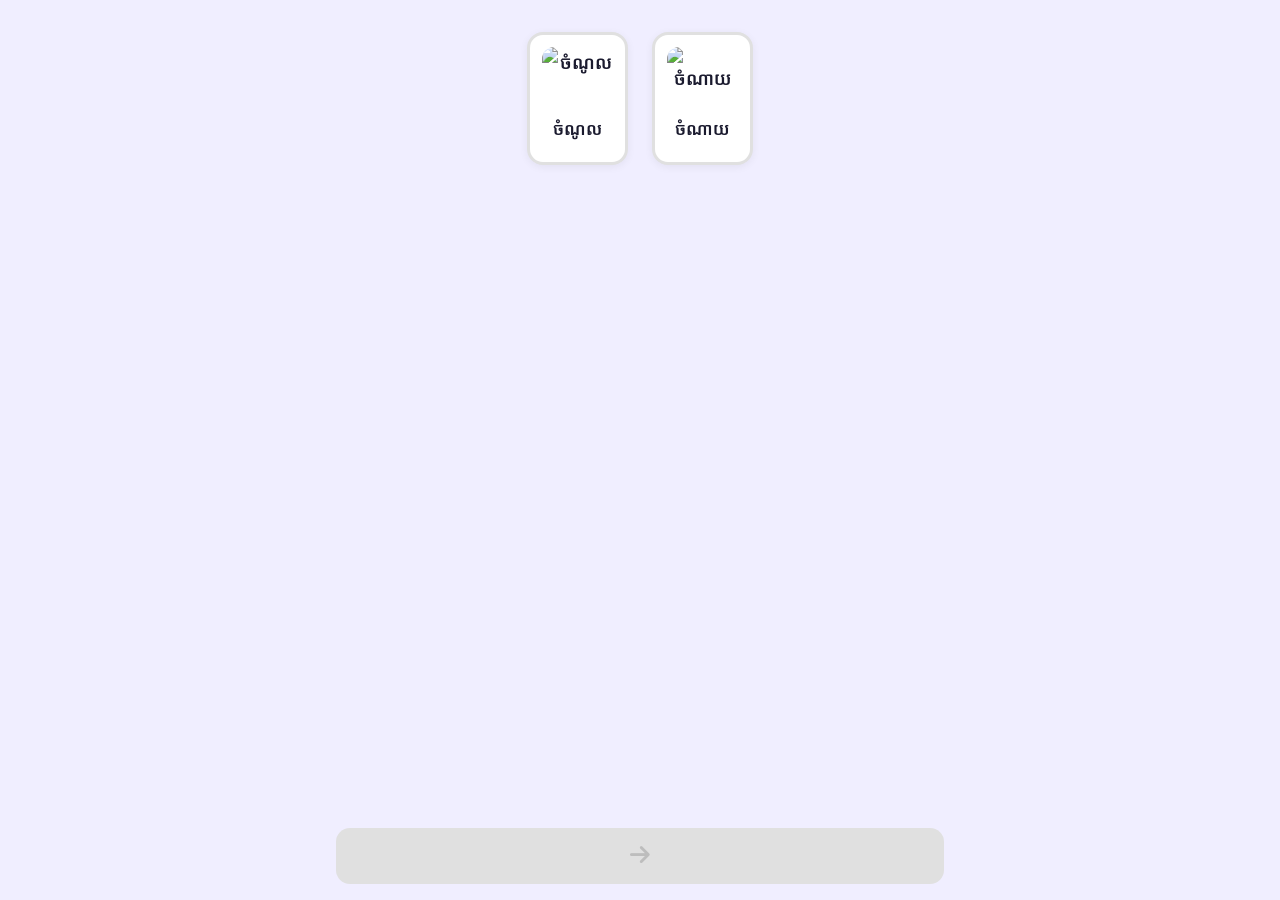
==== index.html @ 59afe657 "Add files via upload" ====
<!DOCTYPE html>
<html lang="km">
<head>
  <meta charset="UTF-8">
  <meta name="viewport" content="width=device-width, initial-scale=1.0, viewport-fit=cover">
  <meta name="theme-color" content="#F0EEFF">
  <meta name="apple-mobile-web-app-capable" content="yes">
  <meta name="apple-mobile-web-app-status-bar-style" content="default">
  <title>ម៉ែមាលាចំណូលចំណាយ</title>
  <link rel="preconnect" href="https://fonts.googleapis.com">
  <link rel="preconnect" href="https://fonts.gstatic.com" crossorigin>
  <link href="https://fonts.googleapis.com/css2?family=Noto+Sans+Khmer:wght@400;500;600;700&display=swap" rel="stylesheet">
  <link rel="stylesheet" href="https://cdnjs.cloudflare.com/ajax/libs/font-awesome/6.5.1/css/all.min.css">
  <link rel="stylesheet" href="style.css">
</head>
<body>
  <div id="pendingBanner" class="pending-banner" onclick="retryPending()">
    <i class="fa-solid fa-cloud-upload-alt"></i>
    <span id="pendingText">កំពុងរង់ចាំដាក់ស្នើ <span id="pendingCount">0</span> ប្រតិបត្តិការ — ចុចដើម្បីដាក់ស្នើ</span>
  </div>
  <!-- Page 1: Selection -->
  <div class="page page-selection active">
    <div class="container">
      <section class="selection" role="radiogroup" aria-label="ជ្រើសរើសប្រភេទចំណូល">
        <div class="card" tabindex="0" role="radio" aria-checked="false" data-value="income">
          <span class="card-check-badge" aria-hidden="true">
            <svg viewBox="0 0 24 24" fill="none"><path d="M5 13l4 4L19 7" stroke="currentColor" stroke-width="3" stroke-linecap="round" stroke-linejoin="round"/></svg>
          </span>
          <div class="card-image">
            <img src="images/ចំណូល.png" alt="ចំណូល" loading="lazy">
          </div>
          <p class="card-label">ចំណូល</p>
        </div>

        <div class="card" tabindex="0" role="radio" aria-checked="false" data-value="expense">
          <span class="card-check-badge" aria-hidden="true">
            <svg viewBox="0 0 24 24" fill="none"><path d="M5 13l4 4L19 7" stroke="currentColor" stroke-width="3" stroke-linecap="round" stroke-linejoin="round"/></svg>
          </span>
          <div class="card-image">
            <img src="images/ចំណាយ.png" alt="ចំណាយ" loading="lazy">
          </div>
          <p class="card-label">ចំណាយ</p>
        </div>
      </section>
    </div>

    <footer class="sticky-footer">
      <button class="btn-continue" id="btnContinue" disabled aria-label="បន្ត">
        <i class="fa-solid fa-arrow-right btn-icon"></i>
      </button>
    </footer>
  </div>

  <script src="script.js"></script>
</body>
</html>
---- style.css ----
:root {
  --color-primary: #4CAF50;
  --color-primary-dark: #388E3C;
  --color-primary-light: #C8E6C9;
  --color-white: #FFFFFF;
  --color-text: #1A1A2E;
  --color-text-light: #888;
  --color-border: #E0E0E0;
  --color-disabled: #BDBDBD;
  --color-disabled-bg: #E0E0E0;
  --color-bg: #F0EEFF;
  --shadow-card: 0 2px 8px rgba(0, 0, 0, 0.06);
  --shadow-card-hover: 0 8px 24px rgba(0, 0, 0, 0.1);
  --shadow-card-selected: 0 4px 16px rgba(76, 175, 80, 0.2);
  --shadow-btn: 0 4px 16px rgba(76, 175, 80, 0.3);
  --radius-card: 16px;
  --radius-btn: 14px;
  --spacing-xs: 8px;
  --spacing-sm: 12px;
  --spacing-md: 16px;
  --spacing-lg: 24px;
  --spacing-xl: 32px;
  --max-width: 640px;
  --touch-min: 44px;
  --sticky-height: 88px;
  --font-family: 'Noto Sans Khmer', -apple-system, BlinkMacSystemFont, sans-serif;
  --transition-fast: 0.18s ease;
  --transition-normal: 0.3s ease;
  /* Legacy aliases for pages that still use old var names */
  --primary: #4CAF50;
  --primary-dark: #388E3C;
  --primary-light: #C8E6C9;
  --white: #FFFFFF;
  --text: #1A1A2E;
  --text-light: #888;
  --border: #E0E0E0;
  --bg: #F0EEFF;
  --shadow-sm: 0 2px 8px rgba(0, 0, 0, 0.06);
  --shadow-md: 0 8px 24px rgba(0, 0, 0, 0.1);
  --shadow-selected: 0 4px 16px rgba(76, 175, 80, 0.2);
  --radius-lg: 20px;
  --radius-md: 14px;
  --radius-sm: 12px;
  --font: 'Noto Sans Khmer', -apple-system, BlinkMacSystemFont, sans-serif;
}

*, *::before, *::after {
  margin: 0;
  padding: 0;
  box-sizing: border-box;
}

html {
  font-size: 18px;
  -webkit-text-size-adjust: 100%;
  scroll-behavior: smooth;
}

body {
  font-family: var(--font-family);
  background: var(--color-bg);
  color: var(--color-text);
  min-height: 100vh;
  min-height: 100dvh;
  line-height: 1.7;
  font-weight: 600;
  -webkit-font-smoothing: antialiased;
  -moz-osx-font-smoothing: grayscale;
  overflow-x: hidden;
}

/* === Page System === */
.page {
  display: none;
  min-height: 100vh;
  min-height: 100dvh;
  animation: pageIn var(--transition-normal) ease forwards;
}

.page.active {
  display: flex;
  flex-direction: column;
}

@keyframes pageIn {
  from { opacity: 0; transform: translateX(30px); }
  to { opacity: 1; transform: translateX(0); }
}

/* === Page 1: Selection === */
.container {
  max-width: var(--max-width);
  margin: 0 auto;
  padding: var(--spacing-lg) var(--spacing-md);
  flex: 1;
}

.page-selection .container {
  padding-bottom: calc(var(--sticky-height) + env(safe-area-inset-bottom, 0px) + var(--spacing-lg));
  overflow-y: auto;
}

.selection {
  display: flex;
  flex-direction: column;
  gap: var(--spacing-md);
}

.card {
  background: var(--color-white);
  border: 3px solid var(--color-border);
  border-radius: var(--radius-card);
  padding: var(--spacing-sm);
  cursor: pointer;
  transition: border-color var(--transition-fast), box-shadow var(--transition-fast), transform var(--transition-fast);
  box-shadow: var(--shadow-card);
  position: relative;
  outline: none;
  display: flex;
  flex-direction: column;
  align-items: center;
  text-align: center;
  -webkit-tap-highlight-color: transparent;
  user-select: none;
}

.card:hover {
  box-shadow: var(--shadow-card-hover);
  transform: translateY(-2px);
}

.card:active {
  transform: translateY(0) scale(0.98);
  box-shadow: var(--shadow-card);
  transition-duration: 0.08s;
}

.card:focus-visible {
  border-color: var(--color-primary);
  box-shadow: 0 0 0 3px var(--color-primary-light);
}

.card[aria-checked="true"] {
  border-color: var(--color-primary);
  box-shadow: var(--shadow-card-selected);
  transform: translateY(-2px);
}

.card[aria-checked="true"]:active {
  transform: translateY(0) scale(0.98);
}

.card-check-badge {
  position: absolute;
  top: 12px;
  right: 12px;
  width: 28px;
  height: 28px;
  background: var(--color-primary);
  border-radius: 50%;
  display: flex;
  align-items: center;
  justify-content: center;
  color: var(--color-white);
  opacity: 0;
  transform: scale(0);
  transition: opacity var(--transition-fast), transform var(--transition-fast);
  pointer-events: none;
  z-index: 1;
}

.card-check-badge svg {
  width: 16px;
  height: 16px;
}

.card[aria-checked="true"] .card-check-badge {
  opacity: 1;
  transform: scale(1);
}

.card-image {
  width: 100%;
  aspect-ratio: 4 / 3;
  display: flex;
  align-items: center;
  justify-content: center;
  overflow: hidden;
  border-radius: 12px;
  margin-bottom: var(--spacing-xs);
}

.card-image img {
  width: 100%;
  height: 100%;
  object-fit: contain;
  display: block;
}

.card-label {
  font-size: 0.95rem;
  font-weight: 600;
  color: var(--color-text);
  line-height: 1.5;
  padding: var(--spacing-xs) 0;
}

/* === Sticky Footer === */
.sticky-footer {
  position: fixed;
  bottom: 0;
  left: 0;
  right: 0;
  height: var(--sticky-height);
  padding-bottom: env(safe-area-inset-bottom, 0px);
  background: transparent;
  display: flex;
  align-items: center;
  justify-content: center;
  z-index: 100;
  pointer-events: none;
}

.btn-continue {
  pointer-events: auto;
  width: calc(100% - 32px);
  max-width: calc(var(--max-width) - 32px);
  height: 56px;
  padding: 0 var(--spacing-xl);
  font-family: var(--font-family);
  font-size: 1rem;
  font-weight: 600;
  border: none;
  border-radius: var(--radius-btn);
  cursor: pointer;
  transition: background-color var(--transition-fast), color var(--transition-fast), box-shadow var(--transition-fast), transform var(--transition-fast);
  background: var(--color-disabled-bg);
  color: var(--color-disabled);
}

.btn-continue:not(:disabled) {
  background: var(--color-primary);
  color: var(--color-white);
  box-shadow: var(--shadow-btn);
}

.btn-continue:not(:disabled):hover {
  background: var(--color-primary-dark);
  transform: translateY(-1px);
  box-shadow: 0 6px 20px rgba(76, 175, 80, 0.4);
}

.btn-continue:not(:disabled):active {
  transform: translateY(0) scale(0.98);
  box-shadow: var(--shadow-btn);
  transition-duration: 0.08s;
}

.btn-continue:focus-visible {
  outline: 3px solid var(--color-primary);
  outline-offset: 2px;
}

.btn-icon {
  font-size: 1.25rem;
}

@media (min-width: 640px) {
  .selection {
    flex-direction: row;
    gap: var(--spacing-lg);
  }

  .card {
    flex: 1;
  }

  .container {
    padding: var(--spacing-xl) var(--spacing-lg);
    padding-bottom: calc(var(--sticky-height) + env(safe-area-inset-bottom, 0px) + var(--spacing-xl));
  }

  .page-selection .container {
    padding-bottom: calc(var(--sticky-height) + env(safe-area-inset-bottom, 0px) + var(--spacing-xl));
  }
}

@media (max-width: 390px) {
  html {
    font-size: 17px;
  }
}

@media (max-width: 360px) {
  html {
    font-size: 16px;
  }

  .container {
    padding: var(--spacing-md) var(--spacing-sm);
  }

  .page-selection .container {
    padding-bottom: calc(var(--sticky-height) + env(safe-area-inset-bottom, 0px) + var(--spacing-sm));
  }

  .card {
    border-radius: 12px;
  }

  .card-image {
    border-radius: 8px;
  }

  .card-label {
    font-size: 0.9rem;
  }
}

/* === Sub‑page Cards (shared by all sub‑expense pages) === */
.page-sub .container {
  padding-bottom: calc(var(--sticky-height) + env(safe-area-inset-bottom, 0px) + var(--spacing-lg));
  flex: 1;
  overflow-y: auto;
}

.sub-grid {
  display: flex;
  flex-direction: column;
  gap: var(--spacing-md);
}

.sub-card {
  background: var(--color-white);
  border: 3px solid var(--color-border);
  border-radius: var(--radius-card);
  padding: var(--spacing-sm);
  cursor: pointer;
  transition: border-color var(--transition-fast), box-shadow var(--transition-fast), transform var(--transition-fast);
  box-shadow: var(--shadow-card);
  position: relative;
  outline: none;
  -webkit-tap-highlight-color: transparent;
  user-select: none;
}

.sub-card:hover {
  box-shadow: var(--shadow-card-hover);
  transform: translateY(-2px);
}

.sub-card:active {
  transform: translateY(0) scale(0.98);
  box-shadow: var(--shadow-card);
  transition-duration: 0.08s;
}

.sub-card:focus-visible {
  border-color: var(--color-primary);
  box-shadow: 0 0 0 3px var(--color-primary-light);
}

.sub-card.selected {
  border-color: var(--color-primary);
  box-shadow: var(--shadow-card-selected);
  transform: translateY(-2px);
}

.sub-card-image {
  width: 100%;
  aspect-ratio: 4 / 3;
  display: flex;
  align-items: center;
  justify-content: center;
  overflow: hidden;
  border-radius: 12px;
  margin-bottom: var(--spacing-xs);
}

.sub-card-image img {
  width: 100%;
  height: 100%;
  object-fit: contain;
  display: block;
}

.sub-card-image svg {
  width: 64px;
  height: 64px;
}

.sub-card-title {
  font-size: 1rem;
  font-weight: 600;
  color: var(--color-text);
  line-height: 1.5;
}

.sub-card-examples {
  font-size: 0.8rem;
  color: #888;
  line-height: 1.4;
  margin-top: 2px;
}

.sub-card-check {
  position: absolute;
  top: 12px;
  right: 12px;
  width: 28px;
  height: 28px;
  border-radius: 50%;
  background: var(--color-primary);
  display: flex;
  align-items: center;
  justify-content: center;
  color: var(--color-white);
  opacity: 0;
  transform: scale(0);
  transition: opacity var(--transition-fast), transform var(--transition-fast);
  pointer-events: none;
  z-index: 1;
}

.sub-card.selected .sub-card-check {
  opacity: 1;
  transform: scale(1);
}

.sub-card-check i {
  font-size: 14px;
  color: var(--color-white);
}

@media (min-width: 640px) {
  .sub-grid {
    display: grid;
    grid-template-columns: 1fr 1fr 1fr;
    gap: var(--spacing-lg);
  }
}

@media (max-width: 360px) {
  .sub-card-image {
    border-radius: 8px;
  }
}

/* === Back Button === */
.back-btn {
  position: fixed;
  top: 12px;
  left: 12px;
  z-index: 200;
  width: 44px;
  height: 44px;
  border: none;
  border-radius: 50%;
  background: var(--color-white);
  color: var(--color-text);
  box-shadow: 0 2px 8px rgba(0,0,0,0.1);
  cursor: pointer;
  display: flex;
  align-items: center;
  justify-content: center;
  transition: transform var(--transition-fast), box-shadow var(--transition-fast);
  -webkit-tap-highlight-color: transparent;
  outline: none;
}

.back-btn:hover {
  transform: translateX(-2px);
  box-shadow: 0 4px 16px rgba(0,0,0,0.15);
}

.back-btn:active {
  transform: scale(0.92);
  transition-duration: 0.08s;
}

.back-btn:focus-visible {
  box-shadow: 0 0 0 3px var(--color-primary-light);
}

.back-btn i {
  font-size: 1.1rem;
}

@media (prefers-reduced-motion: reduce) {
  *, *::before, *::after {
    transition-duration: 0.01ms !important;
    animation-duration: 0.01ms !important;
  }
}

/* === Status Overlay (amount.html) === */
.status-overlay {
  display: none;
  position: fixed;
  top: 0; left: 0; right: 0; bottom: 0;
  z-index: 999;
  flex-direction: column;
  align-items: center;
  justify-content: center;
  font-family: var(--font-family);
  color: var(--color-white);
  transition: opacity 0.3s ease;
}

.status-box {
  text-align: center;
}

.status-icon {
  margin-bottom: 16px;
}

.status-text {
  font-size: 1.2rem;
  font-weight: 600;
}

/* === Pending Sync Banner (index.html) === */
.pending-banner {
  background: #FF9800;
  color: #fff;
  text-align: center;
  padding: 12px 16px;
  font-size: 0.85rem;
  font-weight: 600;
  font-family: var(--font-family);
  position: fixed;
  top: 0;
  left: 0;
  right: 0;
  z-index: 300;
  cursor: pointer;
  display: none;
}

.pending-banner i {
  margin-right: 8px;
}
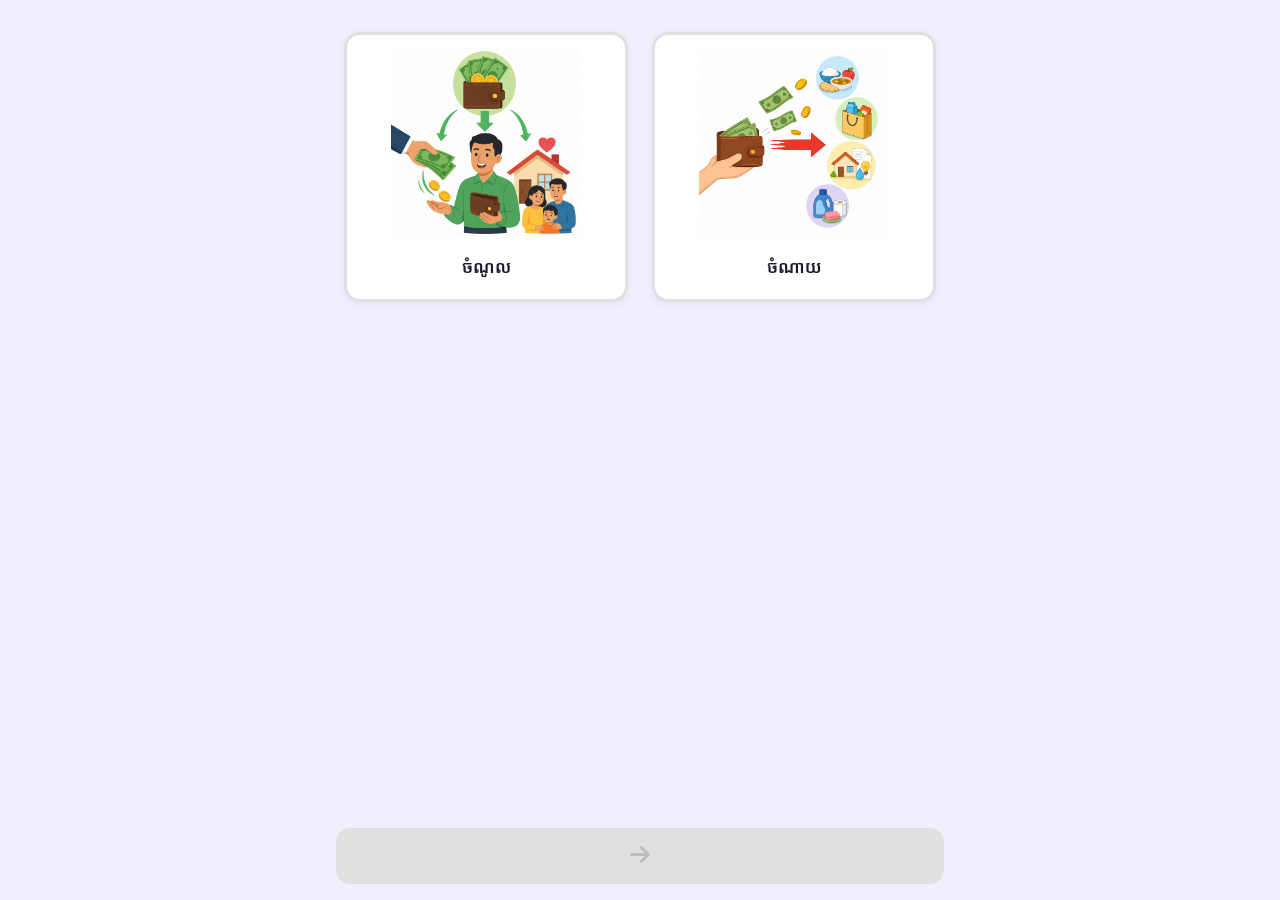
==== commit b47b637f: "commit" ====
--- a/index.html
+++ b/index.html
@@ -7,6 +7,7 @@
   <meta name="apple-mobile-web-app-capable" content="yes">
   <meta name="apple-mobile-web-app-status-bar-style" content="default">
   <title>ម៉ែមាលាចំណូលចំណាយ</title>
+  <link rel="icon" href="favicon.png" type="image/png">
   <link rel="preconnect" href="https://fonts.googleapis.com">
   <link rel="preconnect" href="https://fonts.gstatic.com" crossorigin>
   <link href="https://fonts.googleapis.com/css2?family=Noto+Sans+Khmer:wght@400;500;600;700&display=swap" rel="stylesheet">
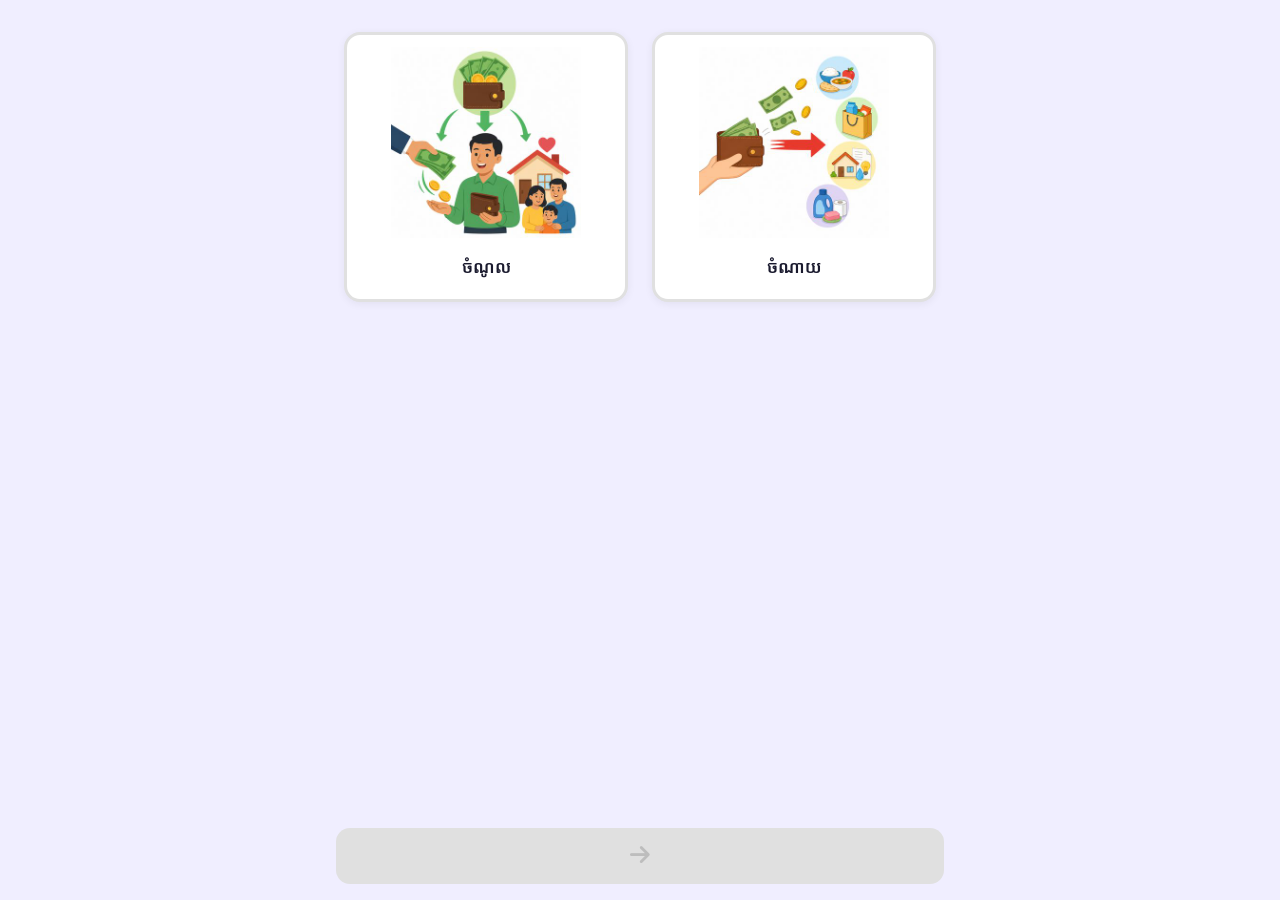
==== commit c9e05017: "Commit" ====
--- a/index.html
+++ b/index.html
@@ -28,7 +28,7 @@
             <svg viewBox="0 0 24 24" fill="none"><path d="M5 13l4 4L19 7" stroke="currentColor" stroke-width="3" stroke-linecap="round" stroke-linejoin="round"/></svg>
           </span>
           <div class="card-image">
-            <img src="images/ចំណូល.png" alt="ចំណូល" loading="lazy">
+            <img src="images/ចំណូល.jpg" alt="ចំណូល" loading="lazy">
           </div>
           <p class="card-label">ចំណូល</p>
         </div>
@@ -38,7 +38,7 @@
             <svg viewBox="0 0 24 24" fill="none"><path d="M5 13l4 4L19 7" stroke="currentColor" stroke-width="3" stroke-linecap="round" stroke-linejoin="round"/></svg>
           </span>
           <div class="card-image">
-            <img src="images/ចំណាយ.png" alt="ចំណាយ" loading="lazy">
+            <img src="images/ចំណាយ.jpg" alt="ចំណាយ" loading="lazy">
           </div>
           <p class="card-label">ចំណាយ</p>
         </div>
--- a/style.css
+++ b/style.css
@@ -15,6 +15,8 @@
   --shadow-btn: 0 4px 16px rgba(76, 175, 80, 0.3);
   --radius-card: 16px;
   --radius-btn: 14px;
+  --radius-lg: 20px;
+  --radius-sm: 12px;
   --spacing-xs: 8px;
   --spacing-sm: 12px;
   --spacing-md: 16px;
@@ -26,22 +28,6 @@
   --font-family: 'Noto Sans Khmer', -apple-system, BlinkMacSystemFont, sans-serif;
   --transition-fast: 0.18s ease;
   --transition-normal: 0.3s ease;
-  /* Legacy aliases for pages that still use old var names */
-  --primary: #4CAF50;
-  --primary-dark: #388E3C;
-  --primary-light: #C8E6C9;
-  --white: #FFFFFF;
-  --text: #1A1A2E;
-  --text-light: #888;
-  --border: #E0E0E0;
-  --bg: #F0EEFF;
-  --shadow-sm: 0 2px 8px rgba(0, 0, 0, 0.06);
-  --shadow-md: 0 8px 24px rgba(0, 0, 0, 0.1);
-  --shadow-selected: 0 4px 16px rgba(76, 175, 80, 0.2);
-  --radius-lg: 20px;
-  --radius-md: 14px;
-  --radius-sm: 12px;
-  --font: 'Noto Sans Khmer', -apple-system, BlinkMacSystemFont, sans-serif;
 }
 
 *, *::before, *::after {
@@ -452,8 +438,8 @@
   top: 12px;
   left: 12px;
   z-index: 200;
-  width: 44px;
-  height: 44px;
+  width: 38px;
+  height: 38px;
   border: none;
   border-radius: 50%;
   background: var(--color-white);
@@ -483,13 +469,131 @@
 }
 
 .back-btn i {
-  font-size: 1.1rem;
+  font-size: 0.95rem;
 }
 
 @media (prefers-reduced-motion: reduce) {
   *, *::before, *::after {
     transition-duration: 0.01ms !important;
     animation-duration: 0.01ms !important;
+  }
+}
+
+/* === Income / Expense selection pages === */
+.income-grid, .expense-grid {
+  display: flex;
+  flex-direction: column;
+  gap: var(--spacing-md);
+}
+
+.income-card, .expense-card {
+  background: var(--color-white);
+  border: 3px solid var(--color-border);
+  border-radius: var(--radius-card);
+  padding: var(--spacing-sm);
+  cursor: pointer;
+  transition: border-color var(--transition-fast), box-shadow var(--transition-fast), transform var(--transition-fast);
+  box-shadow: var(--shadow-card);
+  position: relative;
+  outline: none;
+  -webkit-tap-highlight-color: transparent;
+  user-select: none;
+}
+
+.income-card:hover, .expense-card:hover {
+  box-shadow: var(--shadow-card-hover);
+  transform: translateY(-2px);
+}
+
+.income-card:active, .expense-card:active {
+  transform: translateY(0) scale(0.98);
+  box-shadow: var(--shadow-card);
+  transition-duration: 0.08s;
+}
+
+.income-card:focus-visible, .expense-card:focus-visible {
+  border-color: var(--color-primary);
+  box-shadow: 0 0 0 3px var(--color-primary-light);
+}
+
+.income-card.selected, .expense-card.selected {
+  border-color: var(--color-primary);
+  box-shadow: var(--shadow-card-selected);
+  transform: translateY(-2px);
+}
+
+.income-card-image, .expense-card-image {
+  width: 100%;
+  aspect-ratio: 4 / 3;
+  display: flex;
+  align-items: center;
+  justify-content: center;
+  overflow: hidden;
+  border-radius: 12px;
+  margin-bottom: var(--spacing-xs);
+}
+
+.income-card-image img, .expense-card-image img {
+  width: 100%;
+  height: 100%;
+  object-fit: contain;
+  display: block;
+}
+
+.expense-card-image svg {
+  width: 64px;
+  height: 64px;
+}
+
+.income-card-label, .expense-card-label {
+  font-size: 0.95rem;
+  font-weight: 600;
+  color: var(--color-text);
+  line-height: 1.5;
+  padding: var(--spacing-xs) 0;
+  text-align: center;
+}
+
+.income-card-check, .expense-card-check {
+  position: absolute;
+  top: 12px;
+  right: 12px;
+  width: 28px;
+  height: 28px;
+  border-radius: 50%;
+  background: var(--color-primary);
+  display: flex;
+  align-items: center;
+  justify-content: center;
+  color: var(--color-white);
+  opacity: 0;
+  transform: scale(0);
+  transition: opacity var(--transition-fast), transform var(--transition-fast);
+  pointer-events: none;
+  z-index: 1;
+}
+
+.income-card.selected .income-card-check, .expense-card.selected .expense-card-check {
+  opacity: 1;
+  transform: scale(1);
+}
+
+.income-card-check i, .expense-card-check i {
+  font-size: 14px;
+  color: var(--color-white);
+}
+
+@media (min-width: 640px) {
+  .income-grid, .expense-grid {
+    display: grid;
+    grid-template-columns: 1fr 1fr 1fr;
+    gap: var(--spacing-lg);
+  }
+}
+
+@media (max-width: 360px) {
+  .income-card-image, .expense-card-image {
+    border-radius: 8px;
   }
 }
 
@@ -541,3 +645,427 @@
 .pending-banner i {
   margin-right: 8px;
 }
+
+/* === Shared: .main flex wrapper (payment / currency / amount) === */
+.main {
+  display: flex;
+  flex-direction: column;
+  min-height: 100vh;
+  min-height: 100dvh;
+  font-family: var(--font-family);
+  background: var(--color-bg);
+  color: var(--color-text);
+}
+
+.main .header-icon {
+  display: flex;
+  align-items: center;
+  justify-content: center;
+  margin: 48px auto 0;
+  width: 72px;
+  height: 72px;
+  border-radius: 50%;
+  background: var(--color-primary-light);
+  flex-shrink: 0;
+}
+
+.main .header-icon i {
+  font-size: 2rem;
+  color: var(--color-primary);
+}
+
+.main h1 {
+  text-align: center;
+  font-size: 1.25rem;
+  font-weight: 700;
+  margin: 20px 16px 0;
+  color: var(--color-text);
+  line-height: 1.5;
+}
+
+.main .subtitle {
+  text-align: center;
+  font-size: 0.85rem;
+  color: var(--color-text-light);
+  margin: 8px 16px 0;
+  font-weight: 500;
+}
+
+.main .content {
+  flex: 1;
+  padding: 20px 16px 24px;
+  max-width: var(--max-width);
+  width: 100%;
+  margin: 0 auto;
+}
+
+/* === Payment / Currency card variation === */
+.payment-grid {
+  display: flex;
+  flex-direction: column;
+  gap: var(--spacing-md);
+}
+
+.payment-card {
+  background: var(--color-white);
+  border: 3px solid var(--color-border);
+  border-radius: var(--radius-lg);
+  padding: var(--spacing-md);
+  cursor: pointer;
+  transition: border-color var(--transition-fast), box-shadow var(--transition-fast), transform var(--transition-fast);
+  box-shadow: var(--shadow-card);
+  position: relative;
+  outline: none;
+  display: flex;
+  align-items: center;
+  gap: var(--spacing-md);
+  -webkit-tap-highlight-color: transparent;
+  user-select: none;
+}
+
+.payment-card:hover {
+  box-shadow: var(--shadow-card-hover);
+  transform: translateY(-2px);
+}
+
+.payment-card:active {
+  transform: translateY(0) scale(0.98);
+  box-shadow: var(--shadow-card);
+  transition-duration: 0.08s;
+}
+
+.payment-card:focus-visible {
+  border-color: var(--color-primary);
+  box-shadow: 0 0 0 3px var(--color-primary-light);
+}
+
+.payment-card.selected {
+  border-color: var(--color-primary);
+  box-shadow: var(--shadow-card-selected);
+  transform: translateY(-2px);
+}
+
+.payment-card.selected:active {
+  transform: translateY(0) scale(0.98);
+}
+
+.payment-card-image {
+  width: 48px;
+  height: 48px;
+  flex-shrink: 0;
+  display: flex;
+  align-items: center;
+  justify-content: center;
+  border-radius: 12px;
+  overflow: hidden;
+}
+
+.payment-card-image img {
+  width: 100%;
+  height: 100%;
+  object-fit: contain;
+  display: block;
+}
+
+.payment-card-info {
+  flex: 1;
+}
+
+.payment-card-title {
+  font-size: 1rem;
+  font-weight: 600;
+  color: var(--color-text);
+  line-height: 1.5;
+}
+
+.payment-card-desc {
+  font-size: 0.8rem;
+  color: var(--color-text-light);
+  line-height: 1.4;
+  margin-top: 2px;
+}
+
+.payment-card-check {
+  width: 26px;
+  height: 26px;
+  border-radius: 50%;
+  background: var(--color-primary);
+  display: flex;
+  align-items: center;
+  justify-content: center;
+  color: var(--color-white);
+  flex-shrink: 0;
+  opacity: 0;
+  transform: scale(0);
+  transition: opacity var(--transition-fast), transform var(--transition-fast);
+}
+
+.payment-card.selected .payment-card-check {
+  opacity: 1;
+  transform: scale(1);
+}
+
+.payment-card-check i {
+  font-size: 14px;
+}
+
+@media (min-width: 640px) {
+  .main h1 { font-size: 1.35rem; }
+  .main .content { padding: 24px 24px 32px; }
+  .payment-card { padding: var(--spacing-lg); }
+}
+
+@media (max-width: 360px) {
+  .main .header-icon { width: 64px; height: 64px; margin-top: 40px; }
+  .main .header-icon i { font-size: 1.6rem; }
+  .main h1 { font-size: 1.1rem; margin-top: 16px; }
+}
+
+/* === Currency card === */
+.currency-grid {
+  display: flex;
+  flex-direction: column;
+  gap: var(--spacing-md);
+}
+
+.currency-card {
+  background: var(--color-white);
+  border: 3px solid var(--color-border);
+  border-radius: var(--radius-lg);
+  padding: var(--spacing-md);
+  cursor: pointer;
+  transition: border-color var(--transition-fast), box-shadow var(--transition-fast), transform var(--transition-fast);
+  box-shadow: var(--shadow-card);
+  position: relative;
+  outline: none;
+  display: flex;
+  align-items: center;
+  gap: var(--spacing-md);
+  -webkit-tap-highlight-color: transparent;
+  user-select: none;
+}
+
+.currency-card:hover {
+  box-shadow: var(--shadow-card-hover);
+  transform: translateY(-2px);
+}
+
+.currency-card:active {
+  transform: translateY(0) scale(0.98);
+  box-shadow: var(--shadow-card);
+  transition-duration: 0.08s;
+}
+
+.currency-card:focus-visible {
+  border-color: var(--color-primary);
+  box-shadow: 0 0 0 3px var(--color-primary-light);
+}
+
+.currency-card.selected {
+  border-color: var(--color-primary);
+  box-shadow: var(--shadow-card-selected);
+  transform: translateY(-2px);
+}
+
+.currency-card.selected:active {
+  transform: translateY(0) scale(0.98);
+}
+
+.currency-card-image {
+  width: 48px;
+  height: 48px;
+  flex-shrink: 0;
+  display: flex;
+  align-items: center;
+  justify-content: center;
+  border-radius: 50%;
+  overflow: hidden;
+}
+
+.currency-card-image img {
+  width: 100%;
+  height: 100%;
+  object-fit: contain;
+  display: block;
+}
+
+.currency-card-info {
+  flex: 1;
+}
+
+.currency-card-symbol {
+  font-size: 1.1rem;
+  font-weight: 700;
+  color: var(--color-text);
+  line-height: 1.5;
+}
+
+.currency-card-name {
+  font-size: 0.8rem;
+  color: var(--color-text-light);
+  line-height: 1.4;
+  margin-top: 2px;
+}
+
+.currency-card-check {
+  width: 26px;
+  height: 26px;
+  border-radius: 50%;
+  background: var(--color-primary);
+  display: flex;
+  align-items: center;
+  justify-content: center;
+  color: var(--color-white);
+  flex-shrink: 0;
+  opacity: 0;
+  transform: scale(0);
+  transition: opacity var(--transition-fast), transform var(--transition-fast);
+}
+
+.currency-card.selected .currency-card-check {
+  opacity: 1;
+  transform: scale(1);
+}
+
+.currency-card-check i {
+  font-size: 14px;
+}
+
+@media (min-width: 640px) {
+  .currency-card { padding: var(--spacing-lg); }
+}
+
+/* === Amount Page === */
+.amount-card {
+  background: var(--color-white);
+  border: 2px solid var(--color-border);
+  border-radius: var(--radius-card);
+  padding: 20px;
+  box-shadow: var(--shadow-card);
+}
+
+.amount-input-wrap {
+  display: flex;
+  align-items: center;
+  justify-content: center;
+  gap: 6px;
+}
+
+.amount-currency {
+  font-size: 1.6rem;
+  font-weight: 700;
+  color: var(--color-primary);
+}
+
+.amount-input {
+  font-family: var(--font-family);
+  font-size: 2rem;
+  font-weight: 700;
+  border: none;
+  background: transparent;
+  color: var(--color-text);
+  text-align: center;
+  outline: none;
+  width: 160px;
+  -moz-appearance: textfield;
+}
+
+.amount-input::-webkit-outer-spin-button,
+.amount-input::-webkit-inner-spin-button {
+  -webkit-appearance: none;
+  margin: 0;
+}
+
+.amount-input::placeholder {
+  color: #B0B0B0;
+  font-weight: 600;
+}
+
+.amount-note-wrap {
+  margin-top: 20px;
+}
+
+.amount-note-wrap label {
+  display: block;
+  font-size: 0.85rem;
+  font-weight: 600;
+  color: #666;
+  margin-bottom: 6px;
+}
+
+.amount-note {
+  width: 100%;
+  font-family: var(--font-family);
+  font-size: 0.95rem;
+  font-weight: 600;
+  border: 2px solid var(--color-border);
+  border-radius: var(--radius-sm);
+  padding: 12px 14px;
+  background: var(--color-white);
+  color: var(--color-text);
+  outline: none;
+  resize: vertical;
+  min-height: 60px;
+  transition: border-color var(--transition-fast);
+}
+
+.amount-note:focus {
+  border-color: var(--color-primary);
+}
+
+.amount-note::placeholder {
+  color: #B0B0B0;
+  font-weight: 500;
+  font-size: 0.9rem;
+}
+
+@media (max-width: 360px) {
+  .amount-currency { font-size: 1.4rem; }
+  .amount-input { font-size: 1.7rem; width: 130px; }
+  .amount-card { padding: 16px; }
+}
+
+/* Tighter spacing on amount page */
+.main .content:has(.amount-card) {
+  padding-top: 12px;
+}
+
+/* === Separate .back-btn on payment / currency / amount pages === */
+.main .back-btn {
+  position: fixed;
+  top: 12px;
+  left: 12px;
+  z-index: 200;
+  width: 38px;
+  height: 38px;
+  border: none;
+  border-radius: 50%;
+  background: var(--color-white);
+  color: var(--color-text);
+  box-shadow: 0 2px 8px rgba(0,0,0,0.1);
+  cursor: pointer;
+  display: flex;
+  align-items: center;
+  justify-content: center;
+  transition: transform var(--transition-fast), box-shadow var(--transition-fast);
+  -webkit-tap-highlight-color: transparent;
+  outline: none;
+}
+
+.main .back-btn:hover {
+  transform: translateX(-2px);
+  box-shadow: 0 4px 16px rgba(0,0,0,0.15);
+}
+
+.main .back-btn:active {
+  transform: scale(0.92);
+  transition-duration: 0.08s;
+}
+
+.main .back-btn:focus-visible {
+  box-shadow: 0 0 0 3px var(--color-primary-light);
+}
+
+.main .back-btn i {
+  font-size: 0.95rem;
+}
